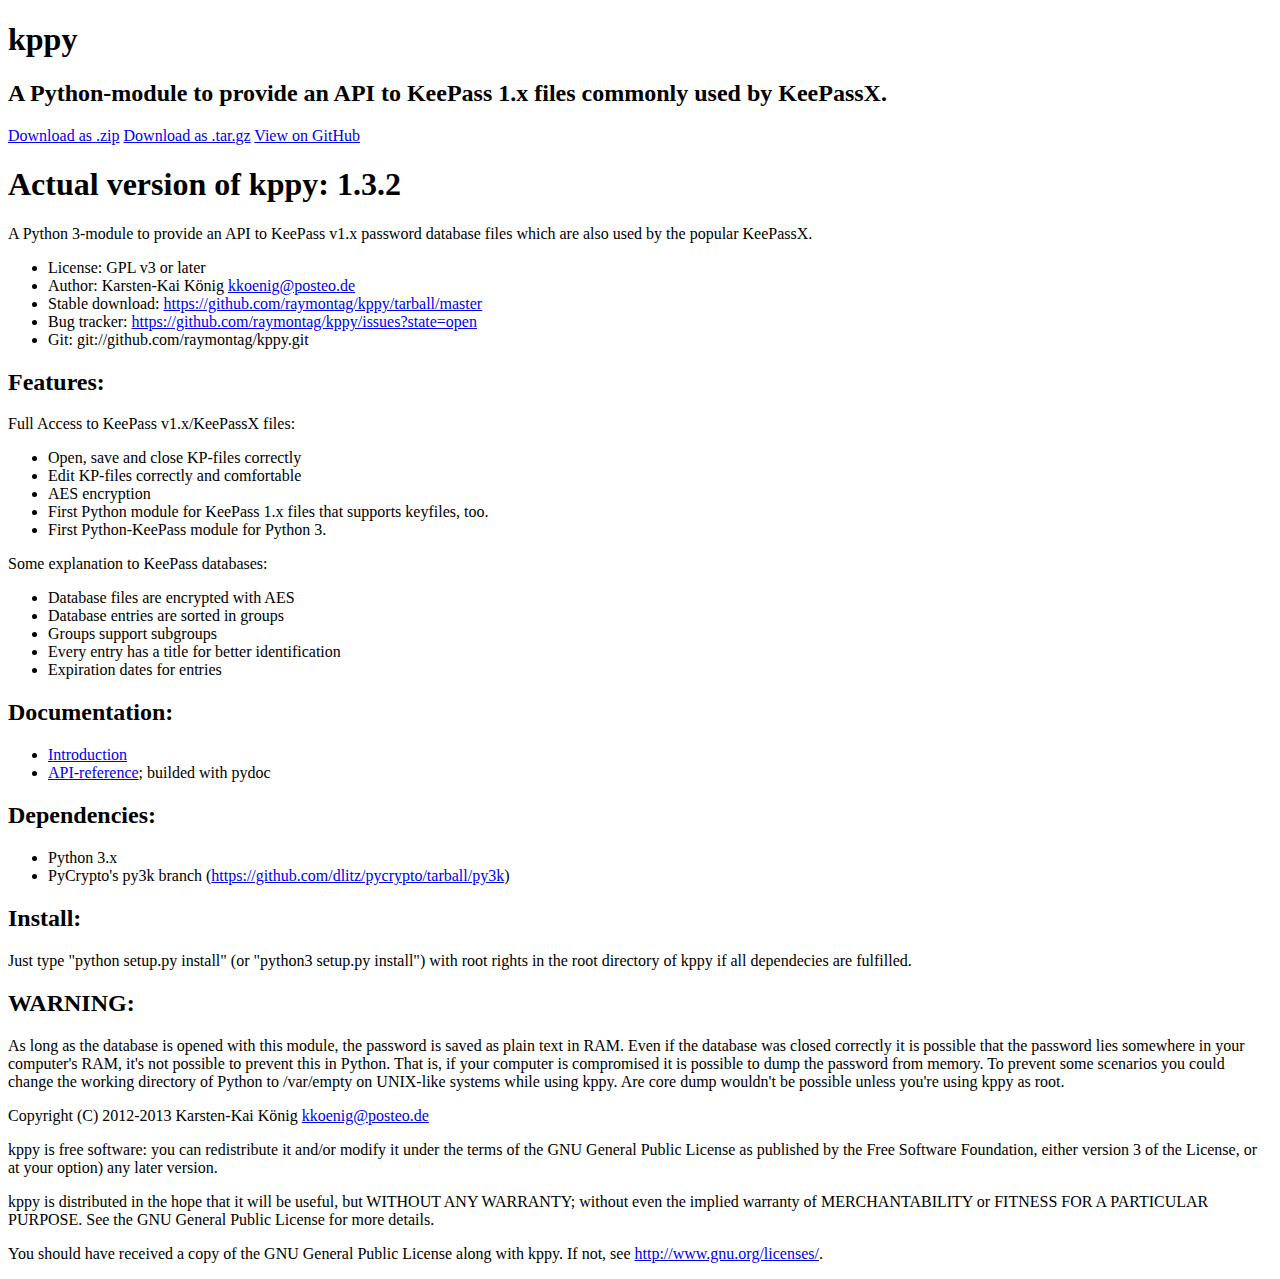
==== index.html @ 9e9361e3 "flattr button" ====
<!DOCTYPE html>
<html>
  <head>
    <meta charset='utf-8'>
    <meta http-equiv="X-UA-Compatible" content="chrome=1">

    <link rel="stylesheet" type="text/css" href="stylesheets/stylesheet.css" media="screen" />
    <link rel="stylesheet" type="text/css" href="stylesheets/pygment_trac.css" media="screen" />
    <link rel="stylesheet" type="text/css" href="stylesheets/print.css" media="print" />

    <title>Kppy by raymontag</title>
<script type="text/javascript">
/* <![CDATA[ */
    (function() {
        var s = document.createElement('script'), t = document.getElementsByTagName('script')[0];
        s.type = 'text/javascript';
        s.async = true;
        s.src = 'http://api.flattr.com/js/0.6/load.js?mode=auto';
        t.parentNode.insertBefore(s, t);
    })();
/* ]]> */</script>
  </head>

  <body>

    <header>
      <div class="container">
        <h1>kppy</h1>
        <h2>A Python-module to provide an API to KeePass 1.x files commonly used by KeePassX.</h2>

        <section id="downloads">
          <a href="https://github.com/raymontag/kppy/zipball/master" class="btn">Download as .zip</a>
          <a href="https://github.com/raymontag/kppy/tarball/master" class="btn">Download as .tar.gz</a>
          <a href="https://github.com/raymontag/kppy" class="btn btn-github"><span class="icon"></span>View on GitHub</a>
        </section>
      </div>
    </header>

    <div class="container">
      <section id="main_content">
        <h1>Actual version of kppy: 1.3.2</h1>

<p>A Python 3-module to provide an API to KeePass v1.x password database files which are also used by
the popular KeePassX. 

<a class="FlattrButton" style="display:none;" rev="flattr;button:compact;" href="http://raymontag.github.com/kppy"></a>
<noscript><a href="http://flattr.com/thing/1148087/kppy" target="_blank">
<img src="http://api.flattr.com/button/flattr-badge-large.png" alt="Flattr this" title="Flattr this" border="0" /></a></noscript></p>

<ul>
<li>License: GPL v3 or later</li>
<li>Author: Karsten-Kai König <a href="mailto:kkoenig@posteo.de">kkoenig@posteo.de</a>
</li>
<li>Stable download: <a href="https://github.com/raymontag/kppy/tarball/master">https://github.com/raymontag/kppy/tarball/master</a>
</li>
<li>Bug tracker: <a href="https://github.com/raymontag/kppy/issues?state=open">https://github.com/raymontag/kppy/issues?state=open</a>
</li>
<li>Git: git://github.com/raymontag/kppy.git</li>
</ul><h2>Features:</h2>

<p>Full Access to KeePass v1.x/KeePassX files:
<ul>
<li>Open, save and close KP-files correctly</li>
<li>Edit KP-files correctly and comfortable</li>
<li>AES encryption</li>
<li>First Python module for KeePass 1.x files that supports keyfiles, too.</li>
<li>First Python-KeePass module for Python 3.</li></ul></p>
<p>Some explanation to KeePass databases:
<ul>
<li>Database files are encrypted with AES</li>
<li>Database entries are sorted in groups</li>
<li>Groups support subgroups</li>
<li>Every entry has a title for better identification</li>
<li>Expiration dates for entries</li></ul></p>

<h2>Documentation:</h2>

<ul>
<li><a href="docu.html">Introduction</a></li>
<li><a href="kppy.html">API-reference</a>; builded with pydoc</li>
</ul>

<h2>Dependencies:</h2>

<ul>
<li>Python 3.x</li>
<li>PyCrypto's py3k branch (<a href="https://github.com/dlitz/pycrypto/tarball/py3k">https://github.com/dlitz/pycrypto/tarball/py3k</a>)</li>
</ul><h2>Install:</h2>

<p>Just type "python setup.py install" (or "python3 setup.py install") with root
rights in the root directory of kppy if all dependecies are fulfilled.</p>

<h2>WARNING:</h2>

<p>As long as the database is opened with this
module, the password is saved as plain text in RAM. Even if
the database was closed correctly it is possible that the password lies
somewhere in your computer's RAM, it's not possible to prevent this in Python.
That is, if your computer is compromised it is possible to dump the password
from memory. To prevent some scenarios you could change the working directory of Python to /var/empty on UNIX-like systems while using kppy. Are core dump wouldn't be possible unless you're using kppy as root.</p>

<p>Copyright (C) 2012-2013 Karsten-Kai König <a href="mailto:kkoenig@posteo.de">kkoenig@posteo.de</a></p>

<p>kppy is free software: you can redistribute it and/or modify it under the terms
of the GNU General Public License as published by the Free Software Foundation,
either version 3 of the License, or at your option) any later version.</p>

<p>kppy is distributed in the hope that it will be useful, but WITHOUT ANY
WARRANTY; without even the implied warranty of MERCHANTABILITY or FITNESS FOR
A PARTICULAR PURPOSE. See the GNU General Public License for more details.</p>

<p>You should have received a copy of the GNU General Public License along with
kppy.  If not, see <a href="http://www.gnu.org/licenses/">http://www.gnu.org/licenses/</a>.</p>
      </section>
    </div>

    
  </body>
</html>
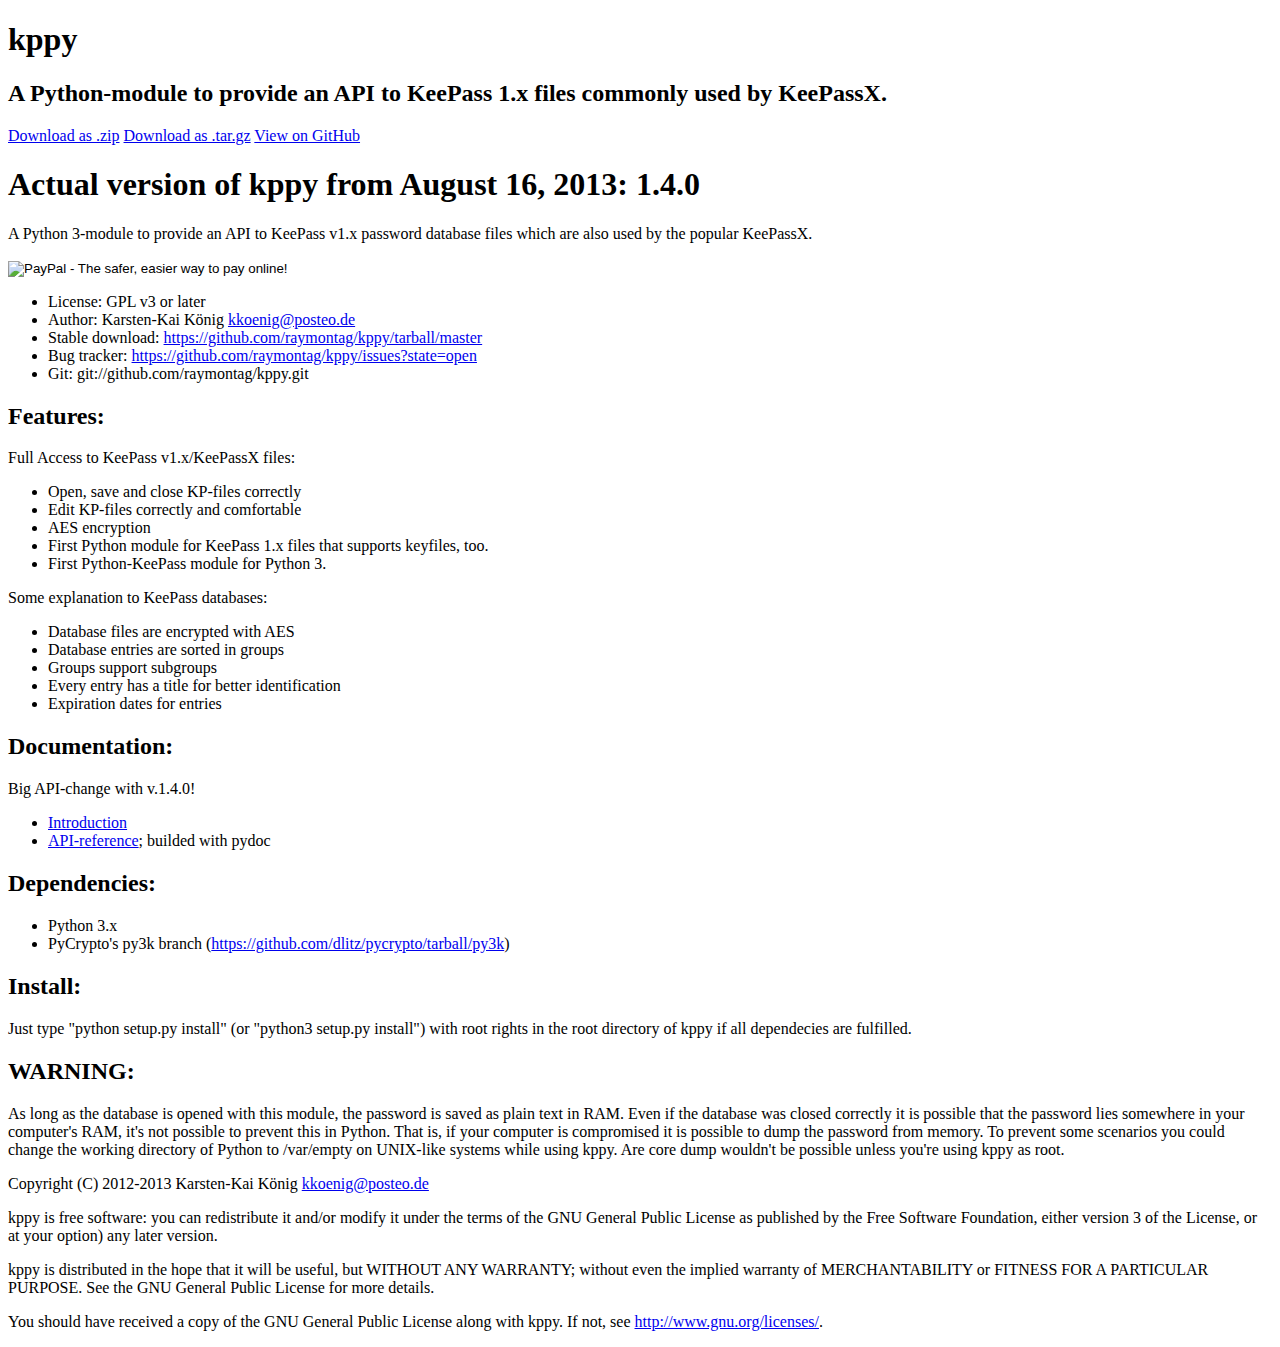
==== commit 46fa4de3: "remark on API-change" ====
--- a/index.html
+++ b/index.html
@@ -38,7 +38,7 @@
 
     <div class="container">
       <section id="main_content">
-        <h1>Actual version of kppy: 1.3.2</h1>
+        <h1>Actual version of kppy from August 16, 2013: 1.4.0</h1>
 
 <p>A Python 3-module to provide an API to KeePass v1.x password database files which are also used by
 the popular KeePassX. 
@@ -46,6 +46,12 @@
 <a class="FlattrButton" style="display:none;" rev="flattr;button:compact;" href="http://raymontag.github.com/kppy"></a>
 <noscript><a href="http://flattr.com/thing/1148087/kppy" target="_blank">
 <img src="http://api.flattr.com/button/flattr-badge-large.png" alt="Flattr this" title="Flattr this" border="0" /></a></noscript></p>
+<form action="https://www.paypal.com/cgi-bin/webscr" method="post" target="_top">
+<input type="hidden" name="cmd" value="_s-xclick">
+<input type="hidden" name="hosted_button_id" value="EFK7S76AGVBMN">
+<input type="image" src="https://www.paypalobjects.com/en_US/i/btn/btn_donate_SM.gif" border="0" name="submit" alt="PayPal - The safer, easier way to pay online!">
+<img alt="" border="0" src="https://www.paypalobjects.com/de_DE/i/scr/pixel.gif" width="1" height="1">
+</form>
 
 <ul>
 <li>License: GPL v3 or later</li>
@@ -74,6 +80,8 @@
 <li>Expiration dates for entries</li></ul></p>
 
 <h2>Documentation:</h2>
+
+<p>Big API-change with v.1.4.0!</p>
 
 <ul>
 <li><a href="docu.html">Introduction</a></li>
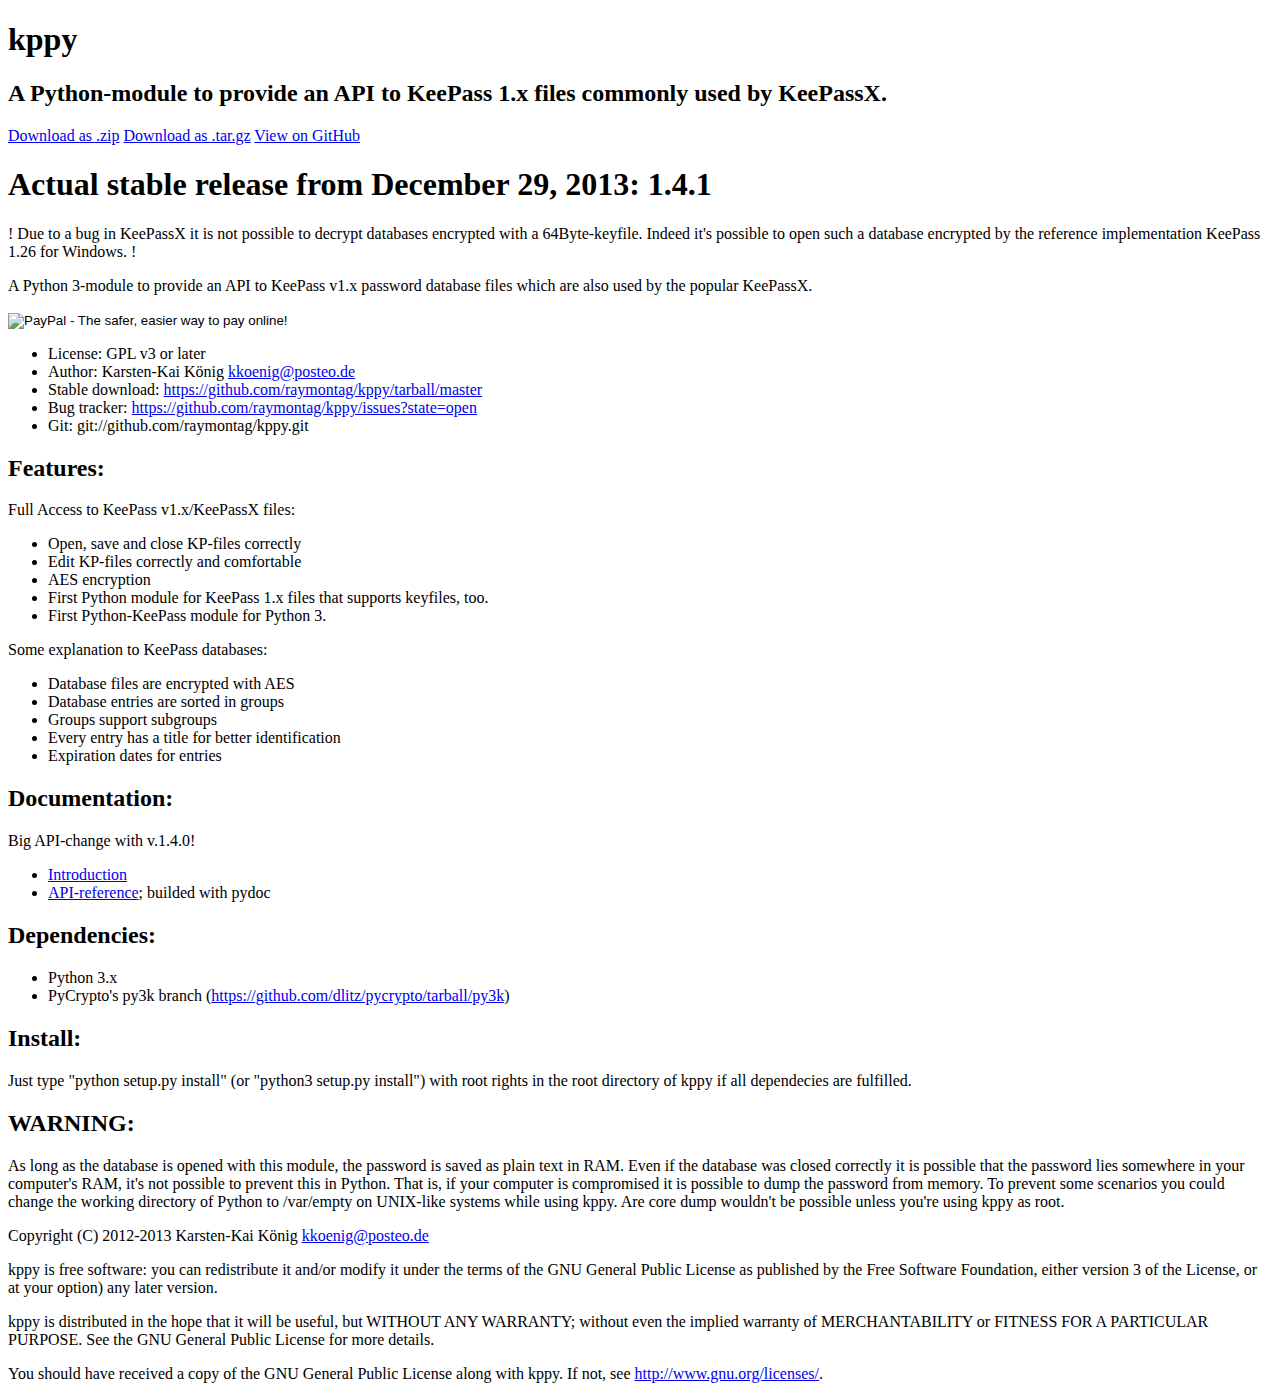
==== commit 2b2cfb9b: "updated index to new version" ====
--- a/index.html
+++ b/index.html
@@ -38,7 +38,12 @@
 
     <div class="container">
       <section id="main_content">
-        <h1>Actual version of kppy from August 16, 2013: 1.4.0</h1>
+
+        <h1>Actual stable release from December 29, 2013: 1.4.1</h1>
+
+<p>! Due to a bug in KeePassX it is not possible to decrypt databases encrypted
+with a 64Byte-keyfile. Indeed it's possible to open such a database encrypted
+by the reference implementation KeePass 1.26 for Windows. !</p>
 
 <p>A Python 3-module to provide an API to KeePass v1.x password database files which are also used by
 the popular KeePassX. 
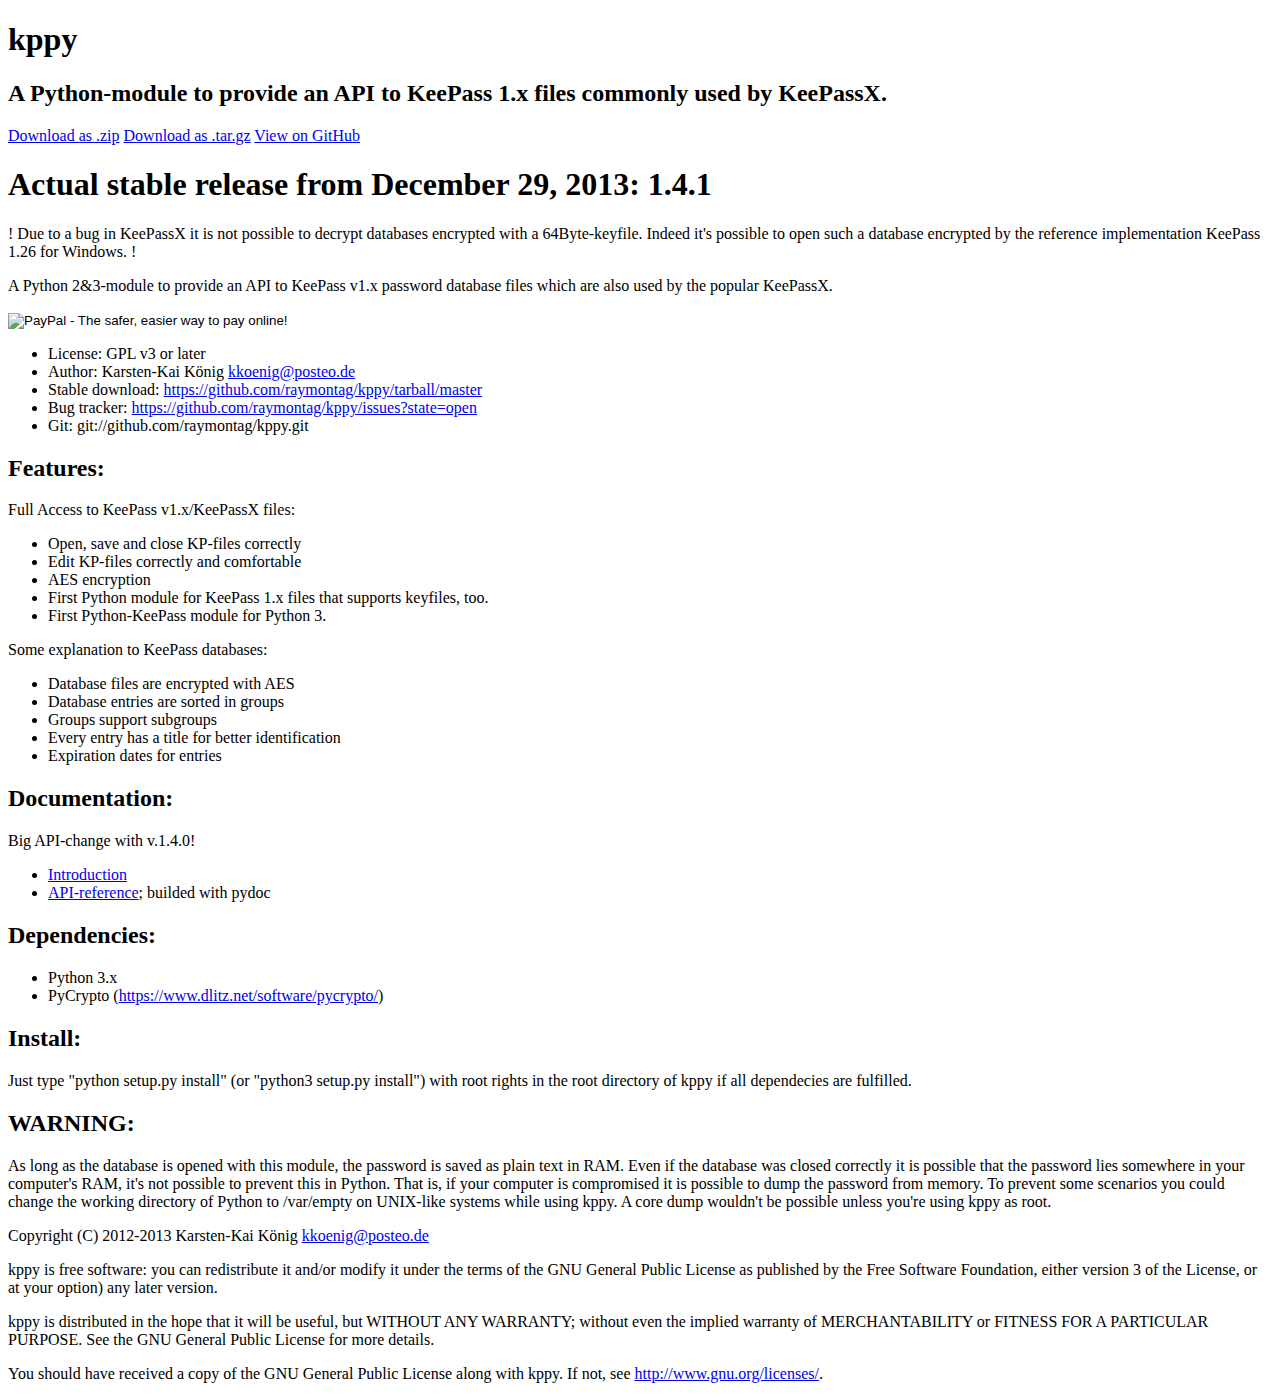
==== commit cec462e4: "updated index.html" ====
--- a/index.html
+++ b/index.html
@@ -45,7 +45,7 @@
 with a 64Byte-keyfile. Indeed it's possible to open such a database encrypted
 by the reference implementation KeePass 1.26 for Windows. !</p>
 
-<p>A Python 3-module to provide an API to KeePass v1.x password database files which are also used by
+<p>A Python 2&3-module to provide an API to KeePass v1.x password database files which are also used by
 the popular KeePassX. 
 
 <a class="FlattrButton" style="display:none;" rev="flattr;button:compact;" href="http://raymontag.github.com/kppy"></a>
@@ -97,7 +97,7 @@
 
 <ul>
 <li>Python 3.x</li>
-<li>PyCrypto's py3k branch (<a href="https://github.com/dlitz/pycrypto/tarball/py3k">https://github.com/dlitz/pycrypto/tarball/py3k</a>)</li>
+<li>PyCrypto (<a href="https://www.dlitz.net/software/pycrypto/">https://www.dlitz.net/software/pycrypto/</a>)</li>
 </ul><h2>Install:</h2>
 
 <p>Just type "python setup.py install" (or "python3 setup.py install") with root
@@ -110,7 +110,9 @@
 the database was closed correctly it is possible that the password lies
 somewhere in your computer's RAM, it's not possible to prevent this in Python.
 That is, if your computer is compromised it is possible to dump the password
-from memory. To prevent some scenarios you could change the working directory of Python to /var/empty on UNIX-like systems while using kppy. Are core dump wouldn't be possible unless you're using kppy as root.</p>
+from memory. To prevent some scenarios you could change the working directory 
+of Python to /var/empty on UNIX-like systems while using kppy. A core dump 
+wouldn't be possible unless you're using kppy as root.</p>
 
 <p>Copyright (C) 2012-2013 Karsten-Kai König <a href="mailto:kkoenig@posteo.de">kkoenig@posteo.de</a></p>
 
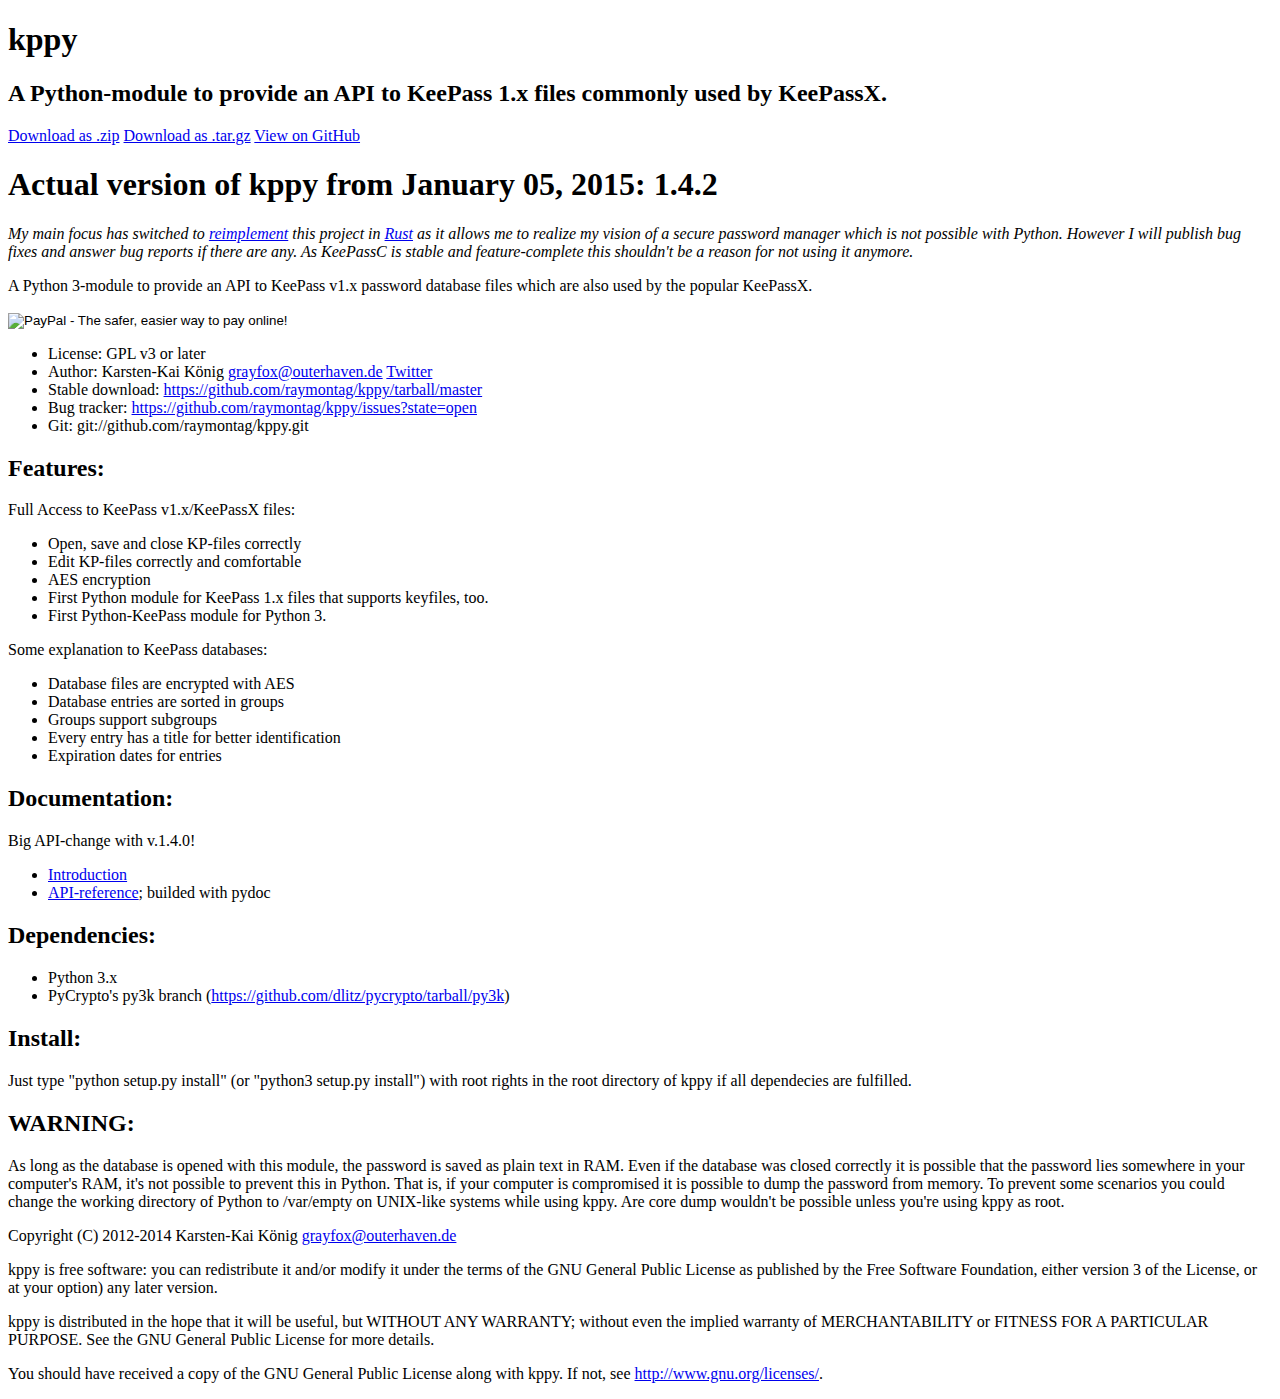
==== commit 69859e21: "updated index.html" ====
--- a/index.html
+++ b/index.html
@@ -38,14 +38,11 @@
 
     <div class="container">
       <section id="main_content">
+        <h1>Actual version of kppy from January 05, 2015: 1.4.2</h1>
+	<p><em>My main focus has switched to <a href="https://github.com/raymontag/rust-keepass">reimplement</a> this project in <a href="http://www.rust-lang.org/">Rust</a> as it allows me to realize my vision of a secure password manager which is not possible with Python. However I will publish bug fixes and answer bug reports if there are any. As KeePassC is stable and feature-complete this shouldn't be a reason for not using it anymore.</em></p>
 
-        <h1>Actual stable release from December 29, 2013: 1.4.1</h1>
 
-<p>! Due to a bug in KeePassX it is not possible to decrypt databases encrypted
-with a 64Byte-keyfile. Indeed it's possible to open such a database encrypted
-by the reference implementation KeePass 1.26 for Windows. !</p>
-
-<p>A Python 2&3-module to provide an API to KeePass v1.x password database files which are also used by
+<p>A Python 3-module to provide an API to KeePass v1.x password database files which are also used by
 the popular KeePassX. 
 
 <a class="FlattrButton" style="display:none;" rev="flattr;button:compact;" href="http://raymontag.github.com/kppy"></a>
@@ -60,7 +57,7 @@
 
 <ul>
 <li>License: GPL v3 or later</li>
-<li>Author: Karsten-Kai König <a href="mailto:kkoenig@posteo.de">kkoenig@posteo.de</a>
+<li>Author: Karsten-Kai König <a href="mailto:kkoenig@posteo.de">grayfox@outerhaven.de</a> <a href="http://twitter.com/gr4yf0x">Twitter</a>
 </li>
 <li>Stable download: <a href="https://github.com/raymontag/kppy/tarball/master">https://github.com/raymontag/kppy/tarball/master</a>
 </li>
@@ -97,7 +94,7 @@
 
 <ul>
 <li>Python 3.x</li>
-<li>PyCrypto (<a href="https://www.dlitz.net/software/pycrypto/">https://www.dlitz.net/software/pycrypto/</a>)</li>
+<li>PyCrypto's py3k branch (<a href="https://github.com/dlitz/pycrypto/tarball/py3k">https://github.com/dlitz/pycrypto/tarball/py3k</a>)</li>
 </ul><h2>Install:</h2>
 
 <p>Just type "python setup.py install" (or "python3 setup.py install") with root
@@ -110,11 +107,9 @@
 the database was closed correctly it is possible that the password lies
 somewhere in your computer's RAM, it's not possible to prevent this in Python.
 That is, if your computer is compromised it is possible to dump the password
-from memory. To prevent some scenarios you could change the working directory 
-of Python to /var/empty on UNIX-like systems while using kppy. A core dump 
-wouldn't be possible unless you're using kppy as root.</p>
+from memory. To prevent some scenarios you could change the working directory of Python to /var/empty on UNIX-like systems while using kppy. Are core dump wouldn't be possible unless you're using kppy as root.</p>
 
-<p>Copyright (C) 2012-2013 Karsten-Kai König <a href="mailto:kkoenig@posteo.de">kkoenig@posteo.de</a></p>
+<p>Copyright (C) 2012-2014 Karsten-Kai König <a href="mailto:grayfox@outerhaven.de">grayfox@outerhaven.de</a></p>
 
 <p>kppy is free software: you can redistribute it and/or modify it under the terms
 of the GNU General Public License as published by the Free Software Foundation,
